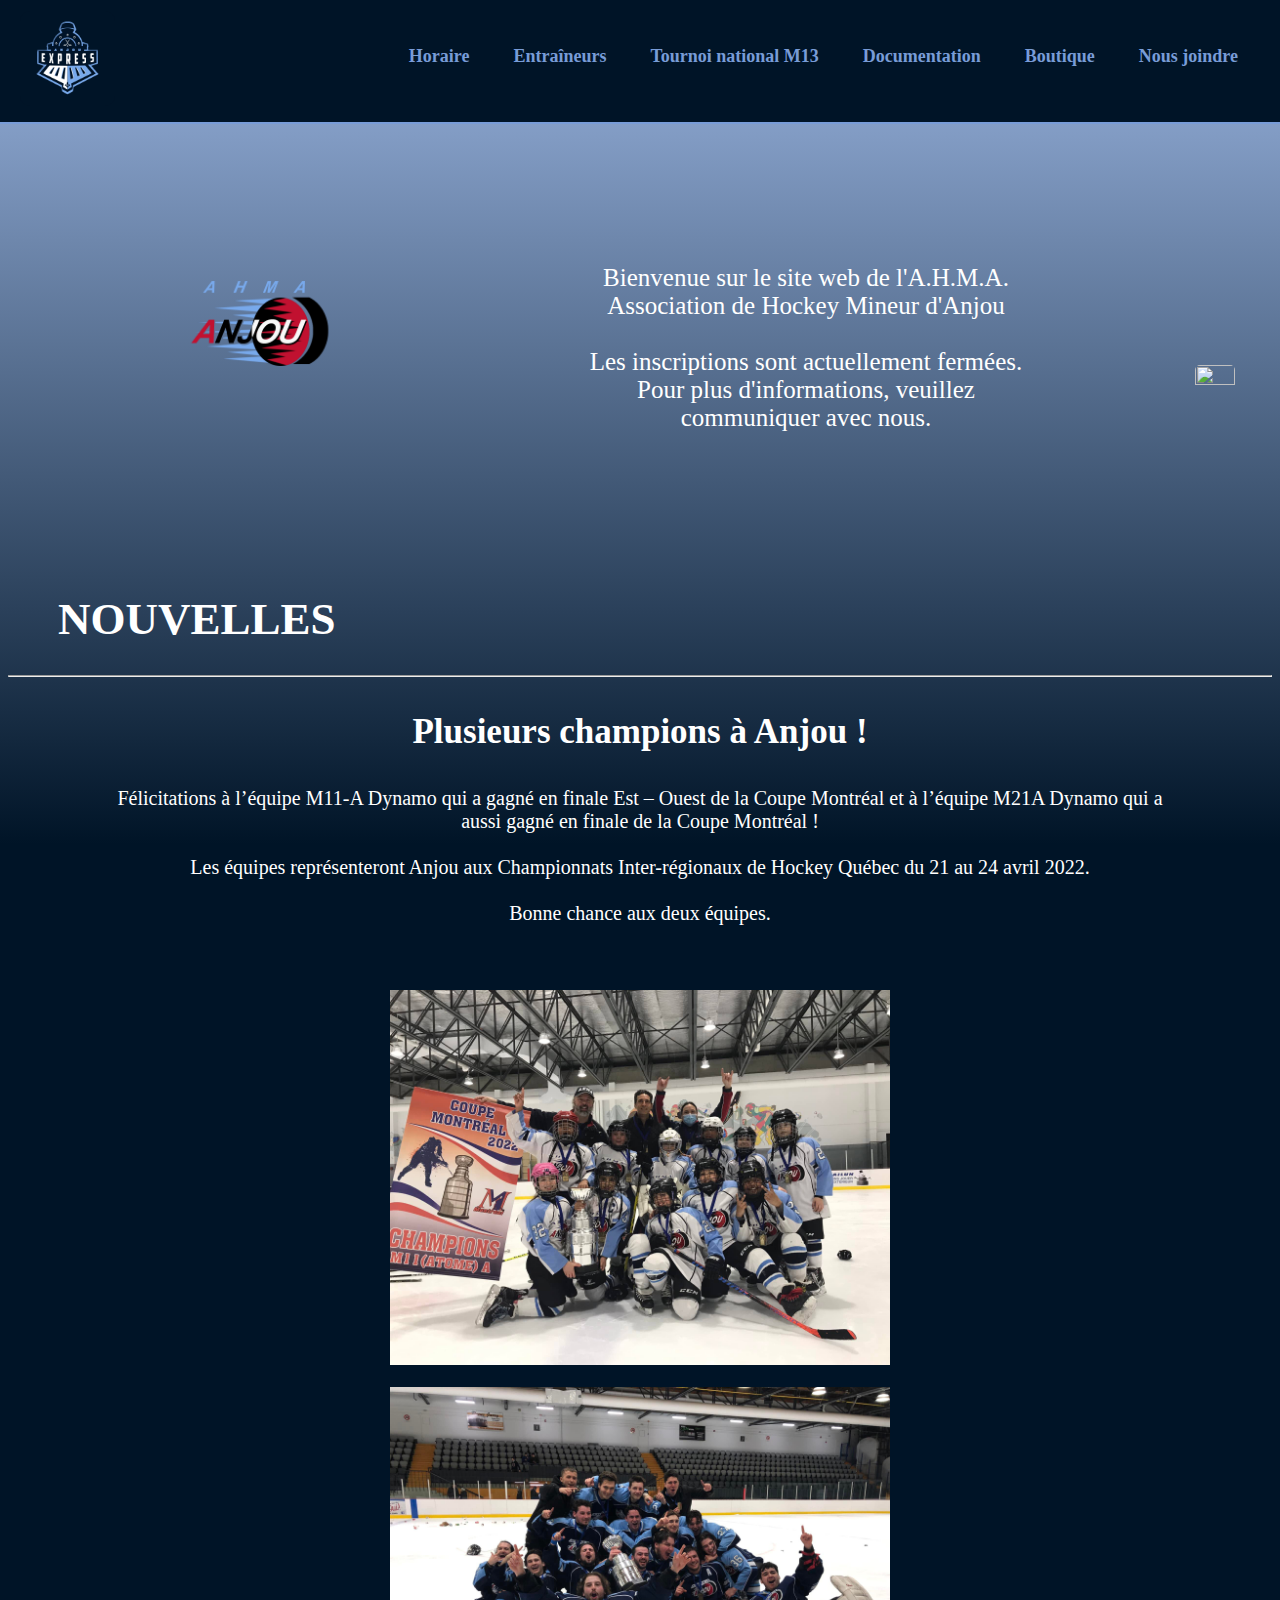
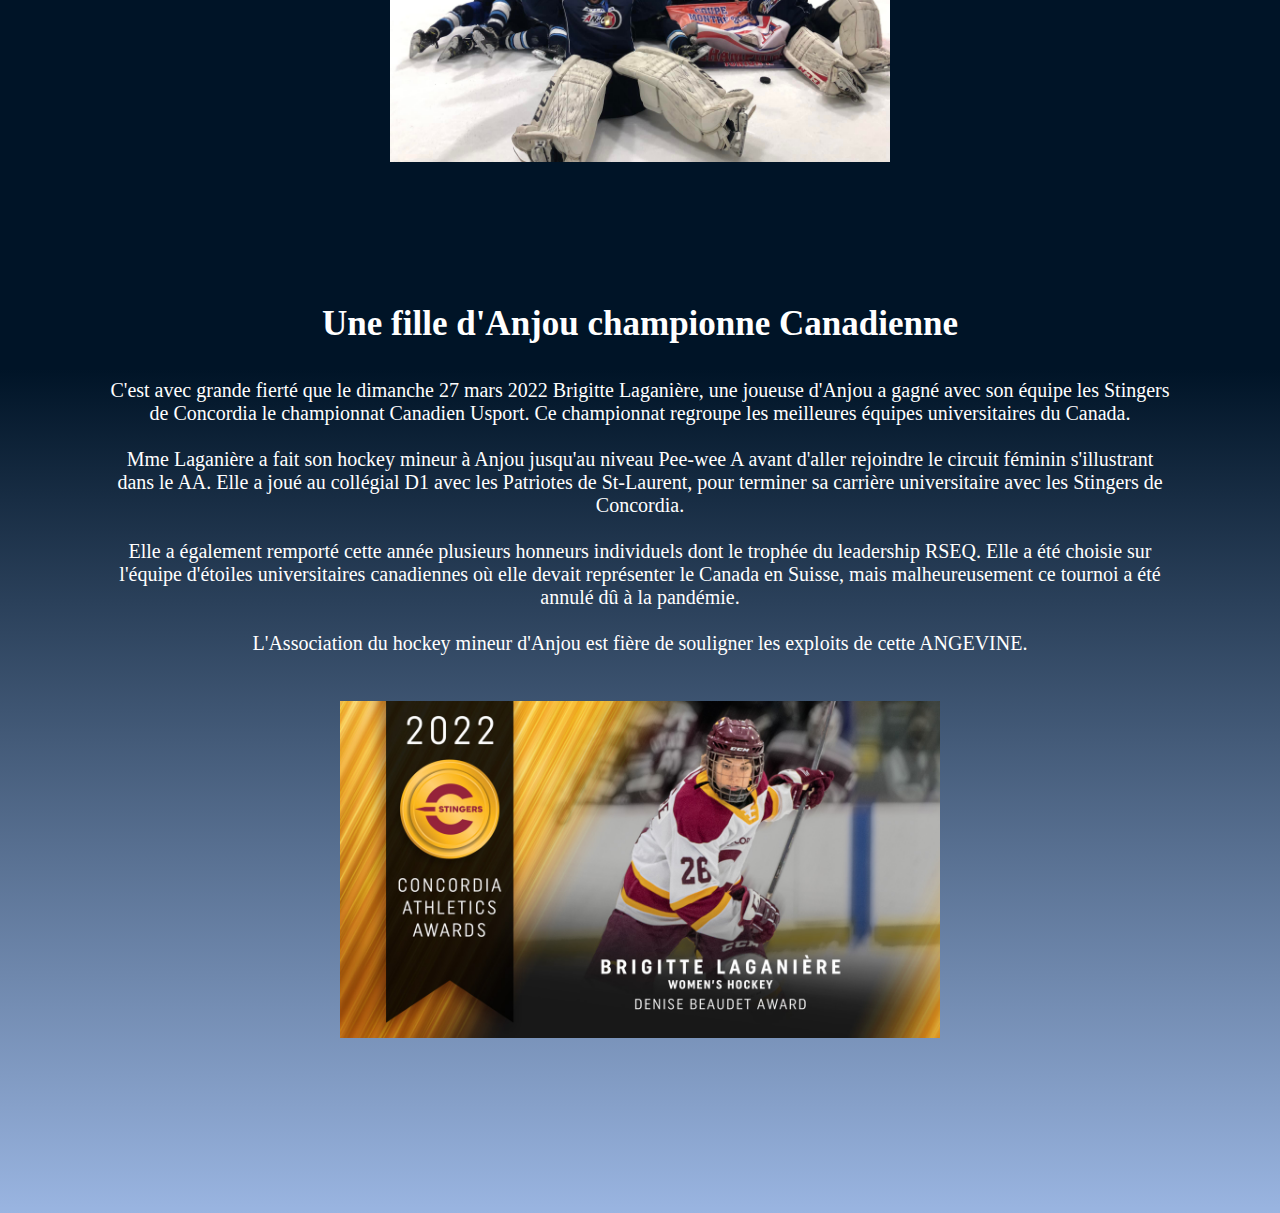
==== index.html @ 2d477c8b "First commit" ====
<!DOCTYPE html>
<html lang="en">

<head>

    <meta charset="UTF-8">
    <title>A.H.M.A.</title>

    <!-- All link tags for the head-->
    <link rel="icon" href="img/logo.png">
    <link rel="stylesheet" href="style.css">
    <script src="script.js"></script>

</head>

<body>

<nav class="navbar">
    <a href="index.html" class="Logo">
        <img class="logo" src="img/logo.png" alt="">
    </a>
    <div class="navLinks">
        <ul class="navLinks">
            <li><a class="navLinkEffect" href="schedule.html">Horaire</a></li>
            <li><a class="navLinkEffect" href="trainers.html">Entraîneurs</a></li>
            <li><a class="navLinkEffect" href="tournament.html">Tournoi national M13</a></li>
            <li><a class="navLinkEffect" href="documentation.html">Documentation</a></li>
            <li><a class="navLinkEffect" target="blank" href="https://www.mediaink.ca/collections/ahma">Boutique</a>
            </li>
            <li><a class="navLinkEffect" href="contact.html">Nous joindre</a></li>
        </ul>
    </div>
</nav>

<div class="main">

    <a href="https://www.facebook.com/Association-de-hockey-mineur-Anjou-AHMA-115752114457796" target="_blank"><img
            class="facebookLink"
            src="https://upload.wikimedia.org/wikipedia/commons/thumb/0/05/Facebook_Logo_%282019%29.png/600px-Facebook_Logo_%282019%29.png"
            alt=""></a>

    <div class="welcomeStrip">
        <img class="welcomeStrip" src="img/logo_without_background.png" alt="">
        <div class="welcomeStrip textWelcome">
            <p class="welcomeStrip">Bienvenue sur le site web de l'A.H.M.A.
                <br/>
                Association de Hockey Mineur d'Anjou
                <br/>
                <br/>
                Les inscriptions sont actuellement fermées.
                <br/>Pour plus d'informations, veuillez communiquer avec nous.
            </p>
        </div>
    </div>
    <div class="newsMain">
        <h1 class="news">Nouvelles</h1>
        <hr>
        <h3 class="news">Plusieurs champions à Anjou !</h3>
        <div class="news">

            <p class="news">
                Félicitations à l’équipe M11-A Dynamo qui a gagné en finale Est – Ouest de la Coupe Montréal et à
                l’équipe
                M21A Dynamo qui a aussi gagné en finale de la Coupe Montréal !
                <br/>
                <br/>
                Les équipes représenteront Anjou aux Championnats Inter-régionaux de Hockey Québec du 21 au 24 avril
                2022.
                <br/>
                <br/>
                Bonne chance aux deux équipes.</p>

            <div class="news img">

                <img class="newsImg m11" src="img/atomea_2022.jpg" alt="">

                <img class="newsImg" src="img/juniora_2022.jpg" alt="">

            </div>
        </div>
        <h3 class="news news2">Une fille d'Anjou championne Canadienne</h3>
        <div class="news">

            <p class="news">
                C'est avec grande fierté que le dimanche 27 mars 2022 Brigitte Laganière, une
                joueuse d'Anjou a gagné avec son équipe les Stingers de Concordia le championnat Canadien Usport. Ce
                championnat regroupe les meilleures équipes universitaires du
                Canada.
                <br/>
                <br/>
                Mme Laganière a fait son hockey mineur à Anjou jusqu'au niveau Pee-wee A avant d'aller rejoindre le
                circuit féminin s'illustrant dans le AA. Elle a joué au collégial D1 avec les Patriotes de St-Laurent,
                pour terminer sa carrière universitaire avec les Stingers
                de Concordia.
                <br/>
                <br/>
                Elle a également remporté cette année plusieurs honneurs individuels dont le trophée du leadership RSEQ.
                Elle a été choisie sur l'équipe d'étoiles universitaires canadiennes où elle devait représenter le
                Canada en Suisse, mais malheureusement ce tournoi a été annulé dû à la pandémie.
                <br/>
                <br/>
                L'Association du hockey mineur d'Anjou est fière de souligner les exploits de cette
                ANGEVINE.
            </p>

            <div class="news img concordiaGirl">

                <img class="newsImg concordiaGirl"
                     src="img/brigitte_laganiere.jpg" alt="">


            </div>
        </div>
    </div>
</div>

</body>
</html>
---- style.css ----
* {
    padding: 0;
    text-decoration: none;
    list-style: none;
    color: #fff;
    object-fit: scale-down;

}

body {
    font-family: "New York", serif;
    background: linear-gradient(rgba(120, 156, 215, 0.75), rgba(0, 20, 39, 1) 30%, rgba(0, 20, 39, 1) 70%, rgba(120, 156, 215, 0.75));
    padding-bottom: 50px;
}

header {
    background: rgba(0, 20, 39, 1);
}

.facebookLink{
    position: fixed;
    padding: 5px;
    left:93vw;
    top:40vh;
    width: 40px;
    aspect-ratio: 1/1;
    height: auto;
    border: 2px transparent;
    border-radius: 10px;

    z-index: 1;
}

.facebookLink:hover {
    border: rgba(245, 245, 245, 0.8);
    background: rgba(0, 20, 39, 1);
    filter: brightness(120%);
    transform: scale(110%);
    transition: 1.5s;
    box-shadow: 0 0 10px rgba(120, 156, 215, 1),
    0 0 20px rgba(120, 156, 215, 1),
    0 0 40px rgba(120, 156, 215, 1);
}

.facebookLink:active {
    border: #fff;
    filter: brightness(150%);
    transform: scale(90%);
    transition: 5ms;
}

.logo {
    margin: 15px 10px 10px 20px;
    width: 95px;
    aspect-ratio: 1/1;
    border: 2px transparent;
    border-radius: 10px;
    background: rgba(0, 20, 39, 1);
}

.logo:hover {
    border: rgba(245, 245, 245, 0.8);
    filter: brightness(120%);
    transform: scale(110%);
    transition: 1.5s;
    box-shadow: 0 0 10px rgba(120, 156, 215, 1),
    0 0 20px rgba(120, 156, 215, 1),
    0 0 40px rgba(120, 156, 215, 1);
}

.logo:active {
    border: #fff;
    filter: brightness(150%);
    transform: scale(90%);
    transition: 5ms;
}

/* Navbar Style */


nav {
    height: 120px;
    margin-top: -10px;
    z-index: 1;
    position: fixed;
    background: rgba(0, 20, 39, 1);
    padding: 0 0 4px 0;
}

.navbar {
    margin-left: -8px;;
    position: fixed;
    display: flex;
    justify-content: space-between;
    align-items: center;
    justify-items: flex-start;
    border-bottom: 2px solid rgba(120, 156, 215, 1);
    width: 100%;
}

.navLinks {
    margin-right: 10px;
    margin-left: 8px;
}

.navbar .navLinks ul {
    display: flex;
    justify-content: space-between;
    align-items: center;
}

.navLinkEffect {
    position: relative;
    font-size: 18px;
    font-weight: bold;
    display: inline-block;
    color: rgba(120, 156, 215, 1);
    text-decoration: none;
    border: 2px solid transparent;
    border-radius: 8px;
    padding: 5px 20px;
    transition: 1s;
    overflow: hidden;
}

.navLinkEffect:hover {
    transition: 1s;
    color: rgba(0, 20, 39, 1);
    background: rgba(245, 245, 245, 0.7);
    border: 2px solid rgba(120, 156, 215, 1);
    box-shadow: 0 0 10px rgba(120, 156, 215, 1),
    0 0 20px rgba(120, 156, 215, 1),
    0 0 40px rgba(120, 156, 215, 1);
}

.navLinkEffect::before {
    content: "";
    position: absolute;
    top: 0;
    left: -50px;
    width: 0;
    height: 100%;
    background: rgba(120, 156, 215, 1);
    transform: skewX(35deg);
    transition: 1s;
    border: 2px solid transparent;
    border-radius: 8px 0 0 8px;
    z-index: -1;
}

.navLinkEffect:hover:before {
    width: 100%;
    border: 2px solid rgba(120, 156, 215, 1);
}

.navLinkEffect:active {
    transform: scale(0.9);
    transition: 5ms;
}

/* Main Div Style */

.main {
    position: relative;
    padding-top: 13vw;
    z-index: 0;
}

/* Welcome Div*/

.welcomeStrip {
    display: flex;
    align-items: center;
    justify-content: center;
    text-align: center;
    margin-right: 10vw;
}

div.welcomeStrip {
    padding-bottom: 10vh;
    margin-left: 10vh;
}

div.welcomeStrip.textWelcome {
    display: flex;
    justify-content: space-between;
}

img.welcomeStrip {
    width: 250px;
    height: auto;
    margin-left: 40px;
}

p.welcomeStrip{
    font-size: 25px;
    margin: 10vh -20px -50px -30px ;
}

/* News Div*/

h1.news {
    margin-left: 50px;
    text-transform: uppercase;
    font-size: 45px;
}

h3.news {
    margin-left: 0;
    text-align: center;
    font-size: 35px;
}


div.news {
    padding: 0 0 5px 0;
    font-size: 30px;
}


p.news {
    font-size: 20px;
    margin: 10px 100px 0 100px;
    text-align: center;
}

div.news.img{
    display: inline-block;
    font-size: 30px;
    align-items: center;
    justify-content: space-around;
    justify-items: center;
    text-align: center;
    margin: 50px auto;
}

.newsImg {
    position: relative;
    width: 500px;
    aspect-ratio: 4/3;
    height: auto;
    align-items: center;
    justify-content: space-between;
    padding: 15px 15px 0 15px;
    z-index: 0;
}


img.newsImg.m11{
    margin: 0 130px 0 130px;
}

div.news.img.concordiaGirl{
    display: flex;
    left: 50%;
}

.newsImg.concordiaGirl{
    width: 600px;
    margin-top: -75px;
}

h3.news.news2{
    padding-top: 40px;
}

@media screen and (max-width: 700px){
    .newsImg{
        width: 200px;
    }
}
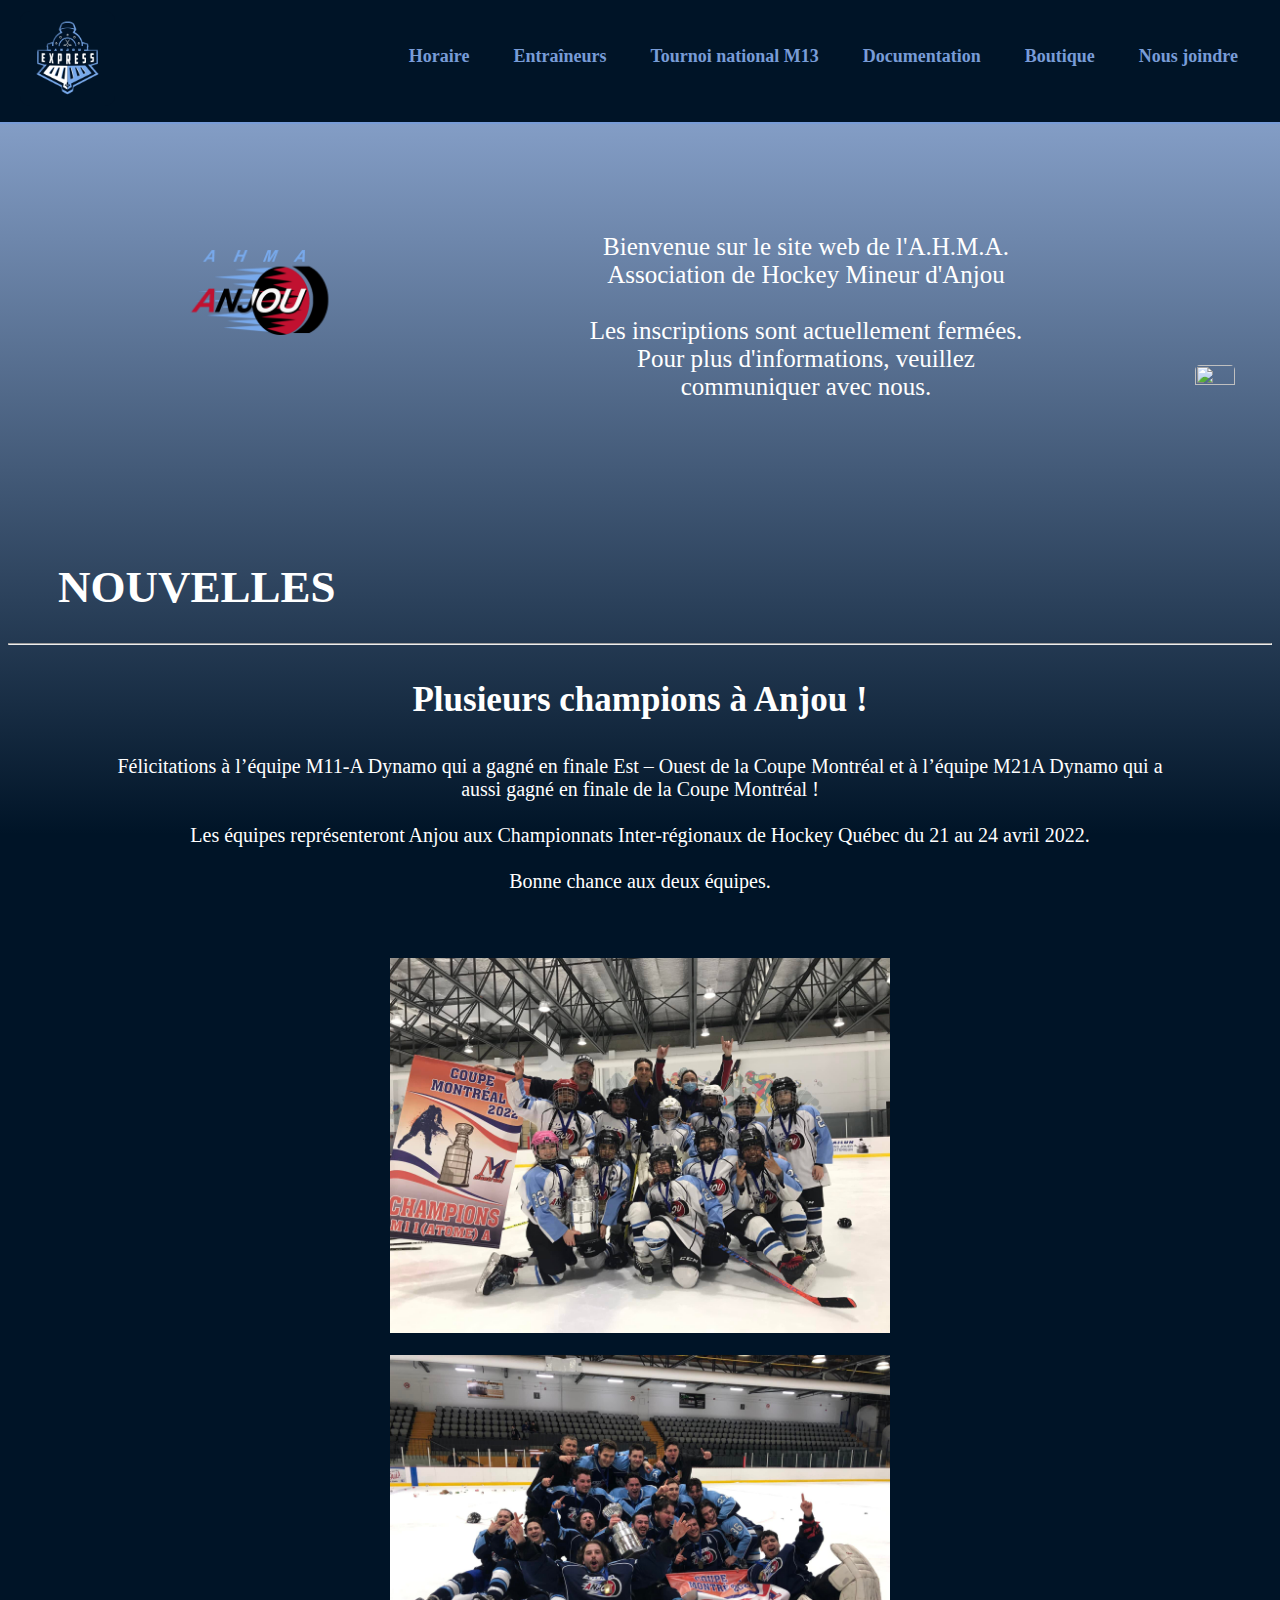
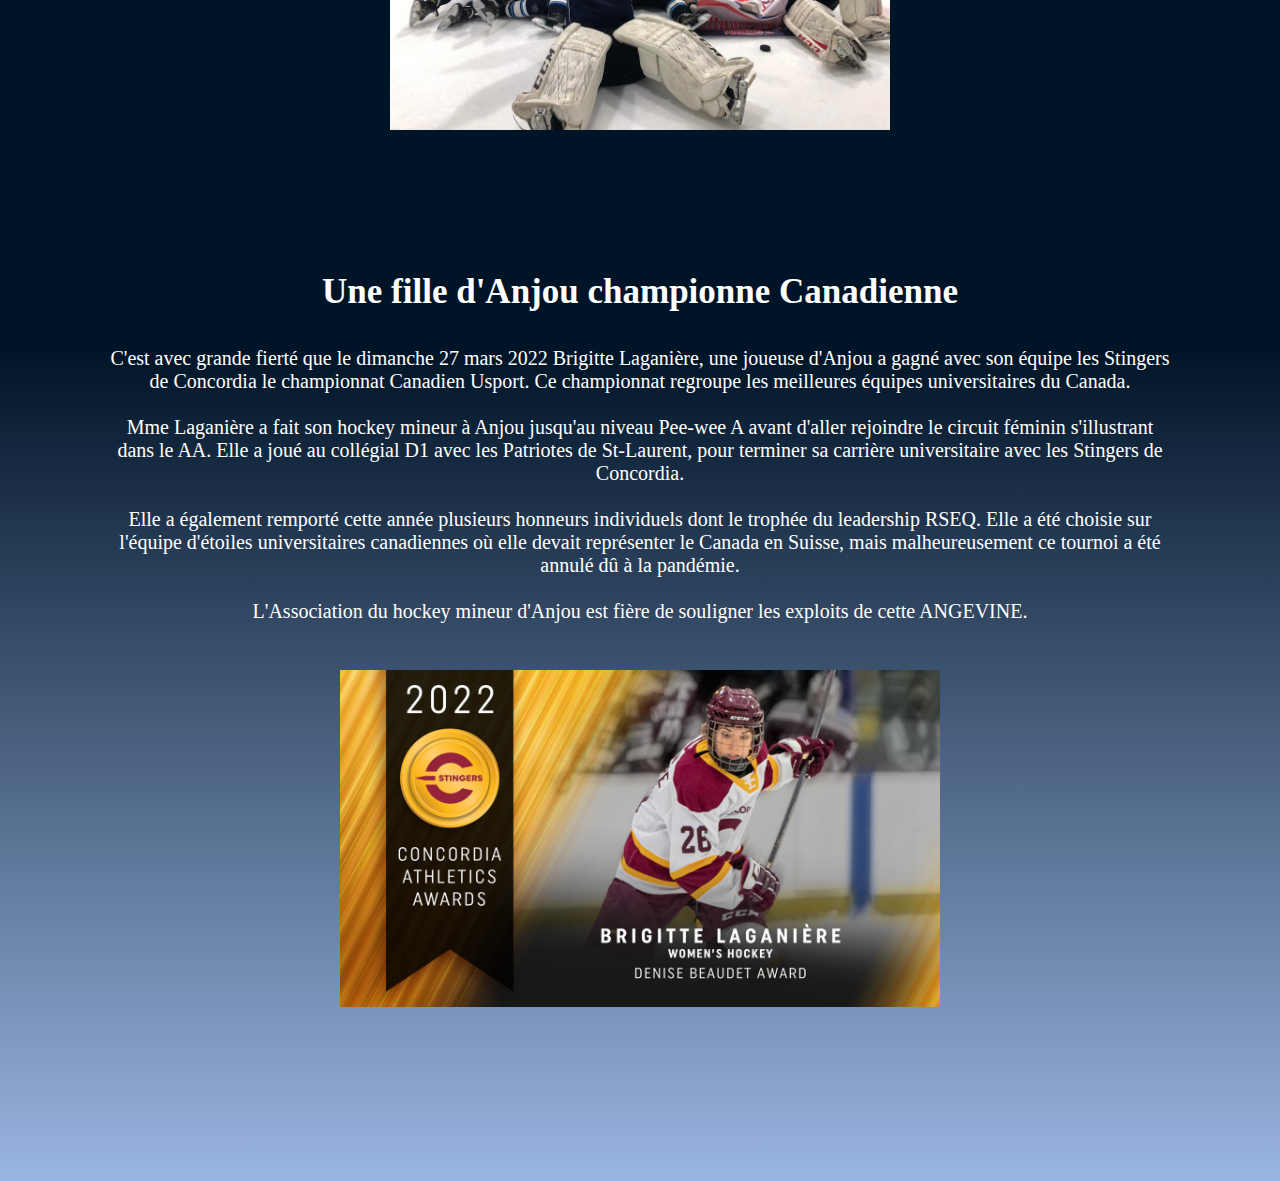
==== commit b947ac81: "Documentation" ====
--- a/index.html
+++ b/index.html
@@ -25,7 +25,7 @@
             <li><a class="navLinkEffect" href="trainers.html">Entraîneurs</a></li>
             <li><a class="navLinkEffect" href="tournament.html">Tournoi national M13</a></li>
             <li><a class="navLinkEffect" href="documentation.html">Documentation</a></li>
-            <li><a class="navLinkEffect" target="blank" href="https://www.mediaink.ca/collections/ahma">Boutique</a>
+            <li><a class="navLinkEffect" target="_blank" href="https://www.mediaink.ca/collections/ahma">Boutique</a>
             </li>
             <li><a class="navLinkEffect" href="contact.html">Nous joindre</a></li>
         </ul>
--- a/style.css
+++ b/style.css
@@ -162,7 +162,7 @@
 
 .main {
     position: relative;
-    padding-top: 13vw;
+    padding-top: 15vh;
     z-index: 0;
 }
 
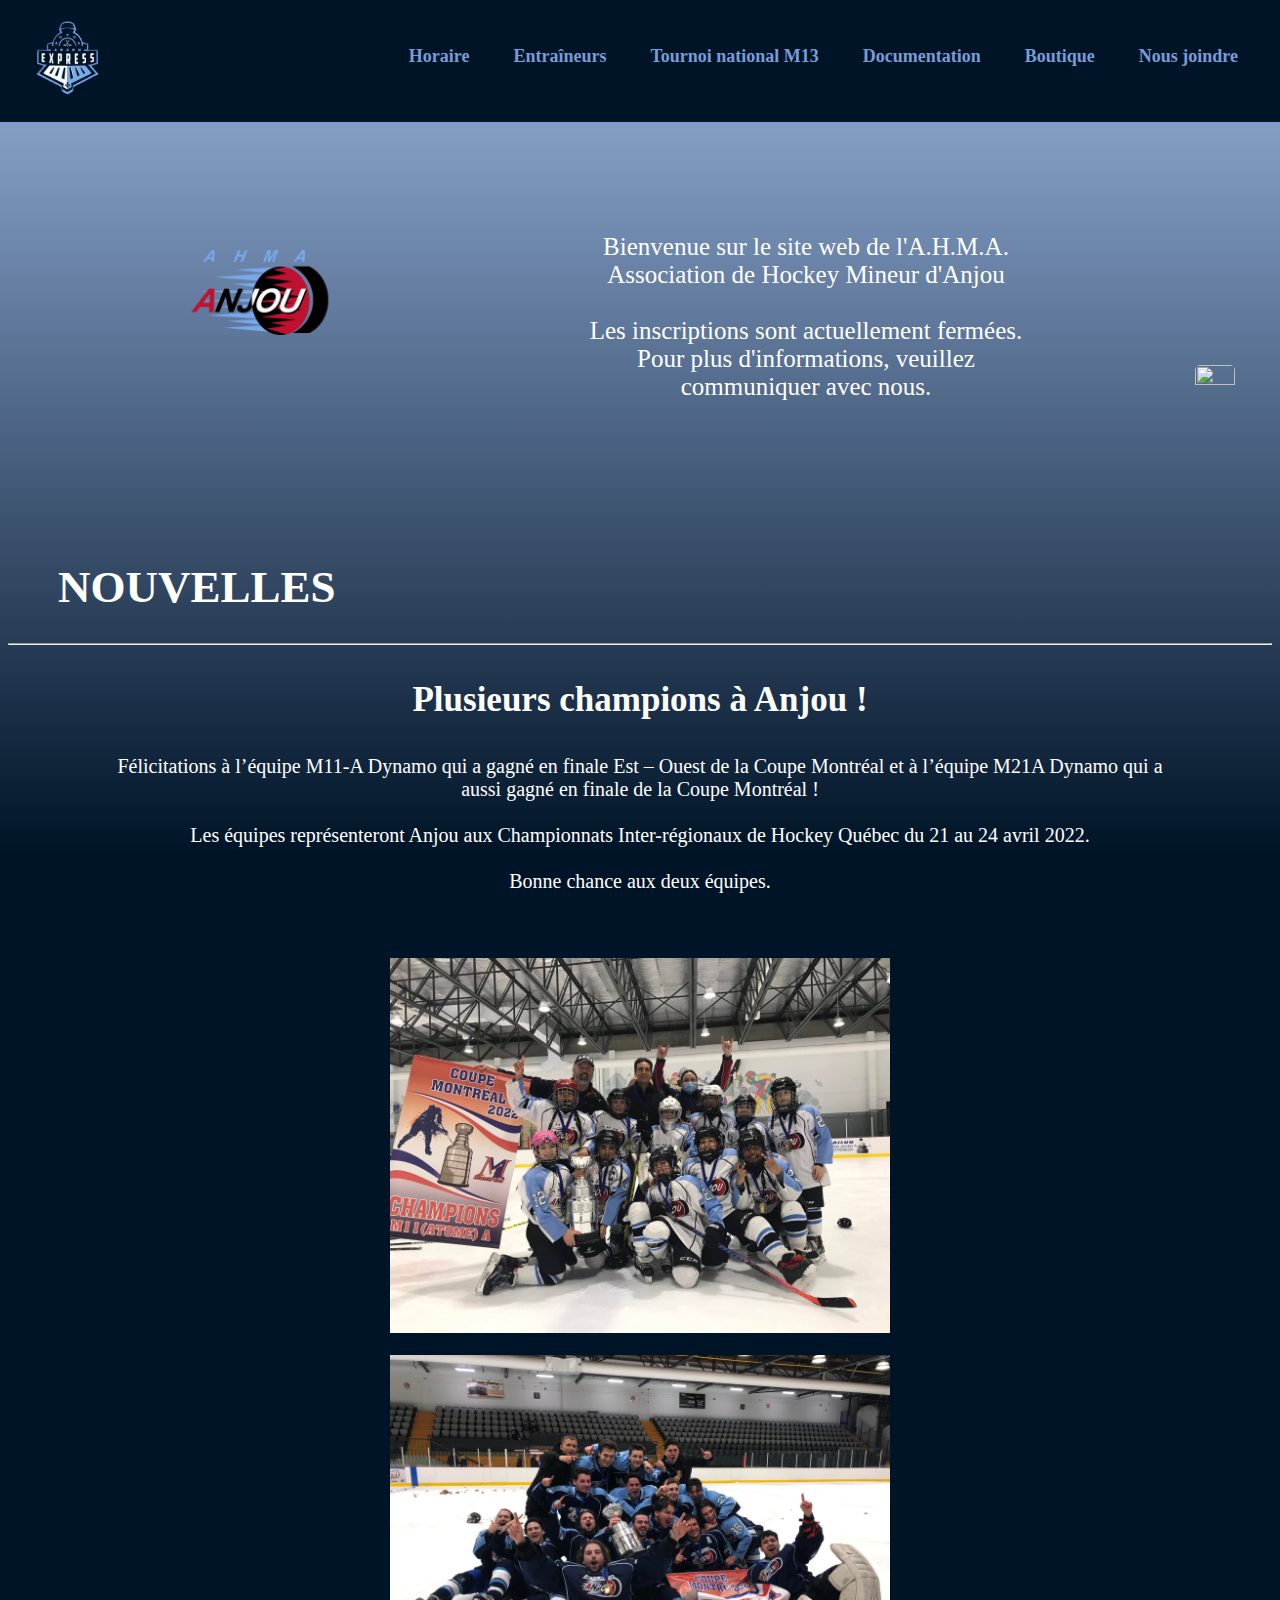
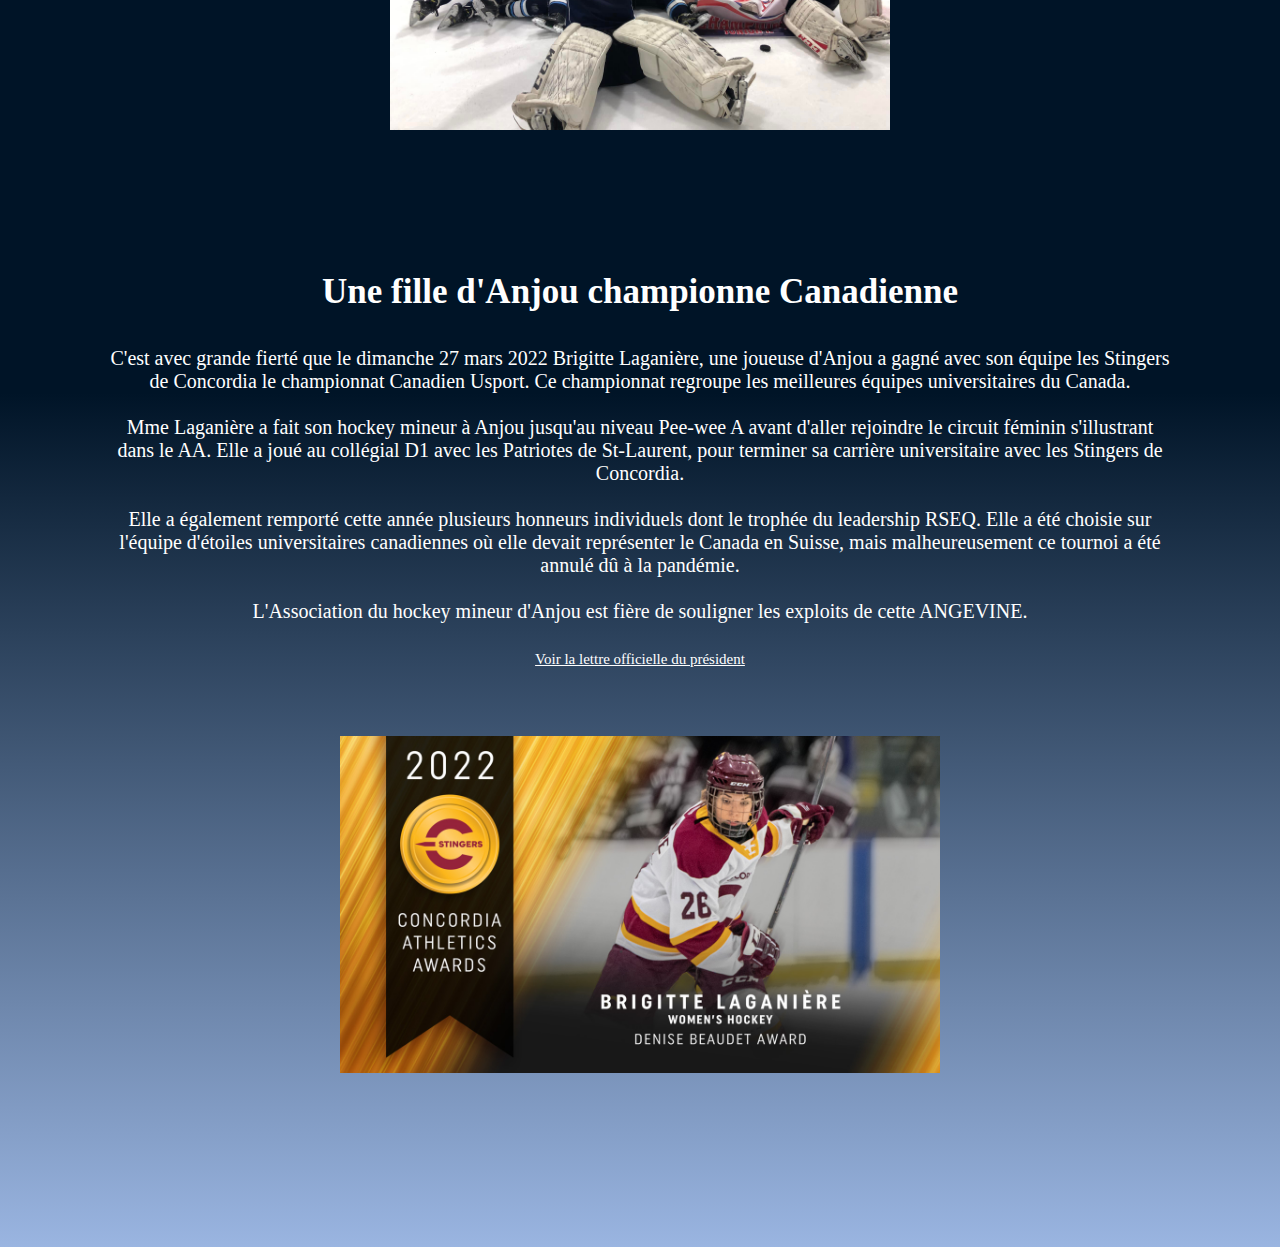
==== commit 1f041c94: "link letter news2" ====
--- a/index.html
+++ b/index.html
@@ -101,6 +101,9 @@
                 <br/>
                 L'Association du hockey mineur d'Anjou est fière de souligner les exploits de cette
                 ANGEVINE.
+                <br/>
+                <br/>
+                <a class="news" href="img/championne.jpg" target="_blank">Voir la lettre officielle du président</a>
             </p>
 
             <div class="news img concordiaGirl">
--- a/style.css
+++ b/style.css
@@ -224,6 +224,11 @@
     text-align: center;
 }
 
+a.news{
+    font-size: 15px;
+    text-decoration-line: underline;
+}
+
 div.news.img{
     display: inline-block;
     font-size: 30px;
@@ -257,7 +262,7 @@
 
 .newsImg.concordiaGirl{
     width: 600px;
-    margin-top: -75px;
+    margin-top: -55px;
 }
 
 h3.news.news2{
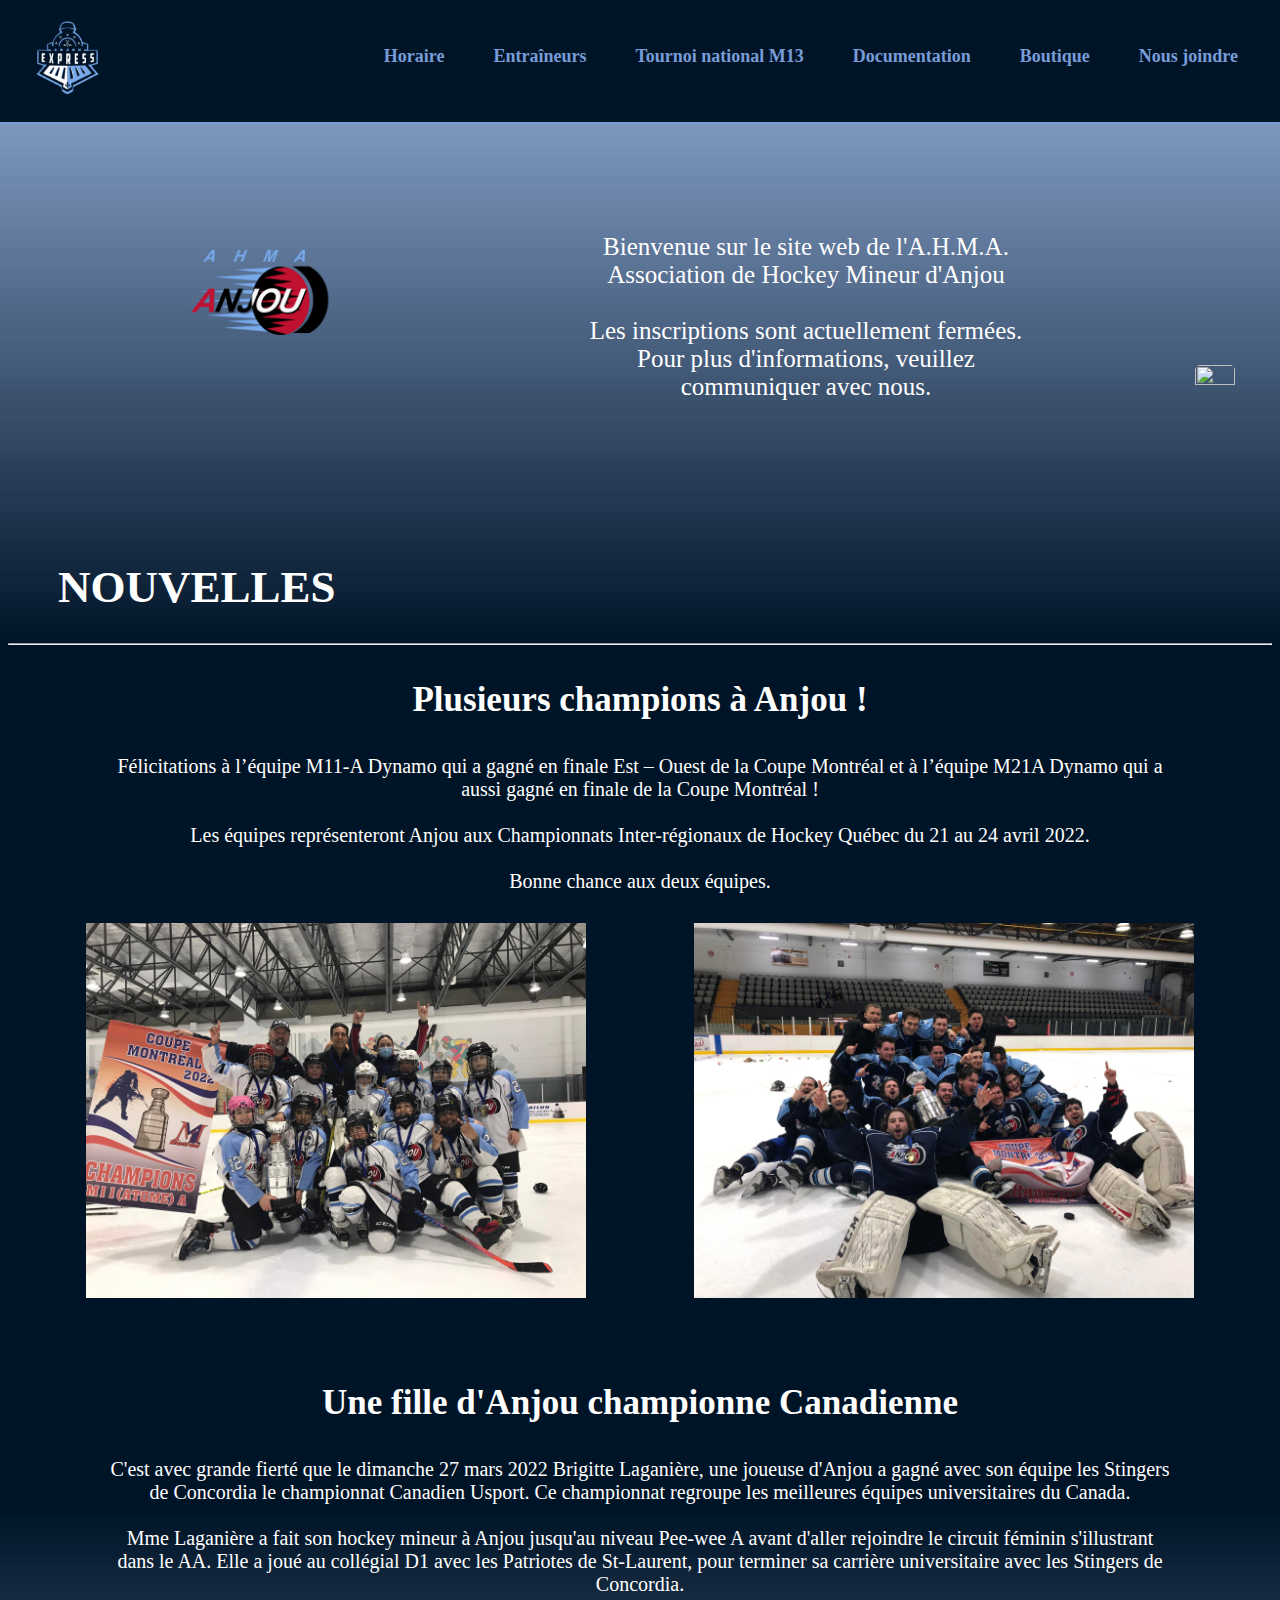
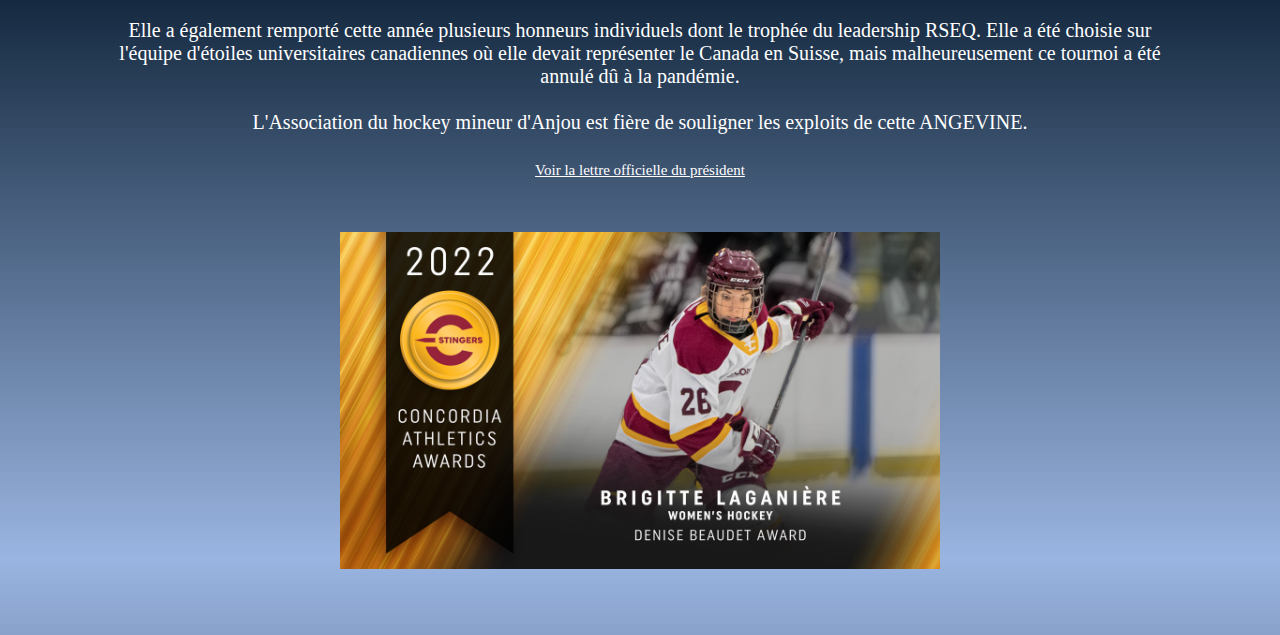
==== commit 535ae772: "Adjust layout main" ====
--- a/index.html
+++ b/index.html
@@ -6,7 +6,7 @@
     <meta charset="UTF-8">
     <title>A.H.M.A.</title>
 
-    <!-- All link tags for the head-->
+    <!-- All link tags-->
     <link rel="icon" href="img/logo.png">
     <link rel="stylesheet" href="style.css">
     <script src="script.js"></script>
@@ -72,7 +72,7 @@
 
             <div class="news img">
 
-                <img class="newsImg m11" src="img/atomea_2022.jpg" alt="">
+                <img class="newsImg" src="img/atomea_2022.jpg" alt="">
 
                 <img class="newsImg" src="img/juniora_2022.jpg" alt="">
 
--- a/style.css
+++ b/style.css
@@ -93,9 +93,10 @@
     display: flex;
     justify-content: space-between;
     align-items: center;
-    justify-items: flex-start;
+    justify-items: flex-end;
     border-bottom: 2px solid rgba(120, 156, 215, 1);
     width: 100%;
+
 }
 
 .navLinks {
@@ -107,6 +108,7 @@
     display: flex;
     justify-content: space-between;
     align-items: center;
+    gap:5px;
 }
 
 .navLinkEffect {
@@ -161,8 +163,9 @@
 /* Main Div Style */
 
 .main {
+
     position: relative;
-    padding-top: 15vh;
+    top: 15vh;
     z-index: 0;
 }
 
@@ -230,34 +233,24 @@
 }
 
 div.news.img{
-    display: inline-block;
-    font-size: 30px;
-    align-items: center;
-    justify-content: space-around;
+    display: flex;
+    padding-top: 30px;
+    gap: 30px;
     justify-items: center;
-    text-align: center;
-    margin: 50px auto;
+    justify-content: space-evenly;
 }
 
 .newsImg {
-    position: relative;
     width: 500px;
     aspect-ratio: 4/3;
     height: auto;
-    align-items: center;
-    justify-content: space-between;
-    padding: 15px 15px 0 15px;
     z-index: 0;
-}
-
-
-img.newsImg.m11{
-    margin: 0 130px 0 130px;
+    gap: 30px
 }
 
 div.news.img.concordiaGirl{
-    display: flex;
-    left: 50%;
+    left:50%;
+    margin-top: 20px;
 }
 
 .newsImg.concordiaGirl{
@@ -269,10 +262,32 @@
     padding-top: 40px;
 }
 
+@media screen and (max-width: 1100px){
+    div.news.img{
+        flex-direction: column;
+        margin-left: 20%;
+    }
+    div.news.img.concordiaGirl{
+        margin-left: 10vw;
+    }
+}
+
 @media screen and (max-width: 700px){
     .newsImg{
-        width: 200px;
-    }
-}
-
-
+        width: 400px;
+    }
+
+    div.news.img{
+        flex-direction: column;
+        margin-left: 20%;
+    }
+
+    div.news.img.concordiaGirl{
+        margin-left: -5%;
+    }
+
+}
+
+
+
+
